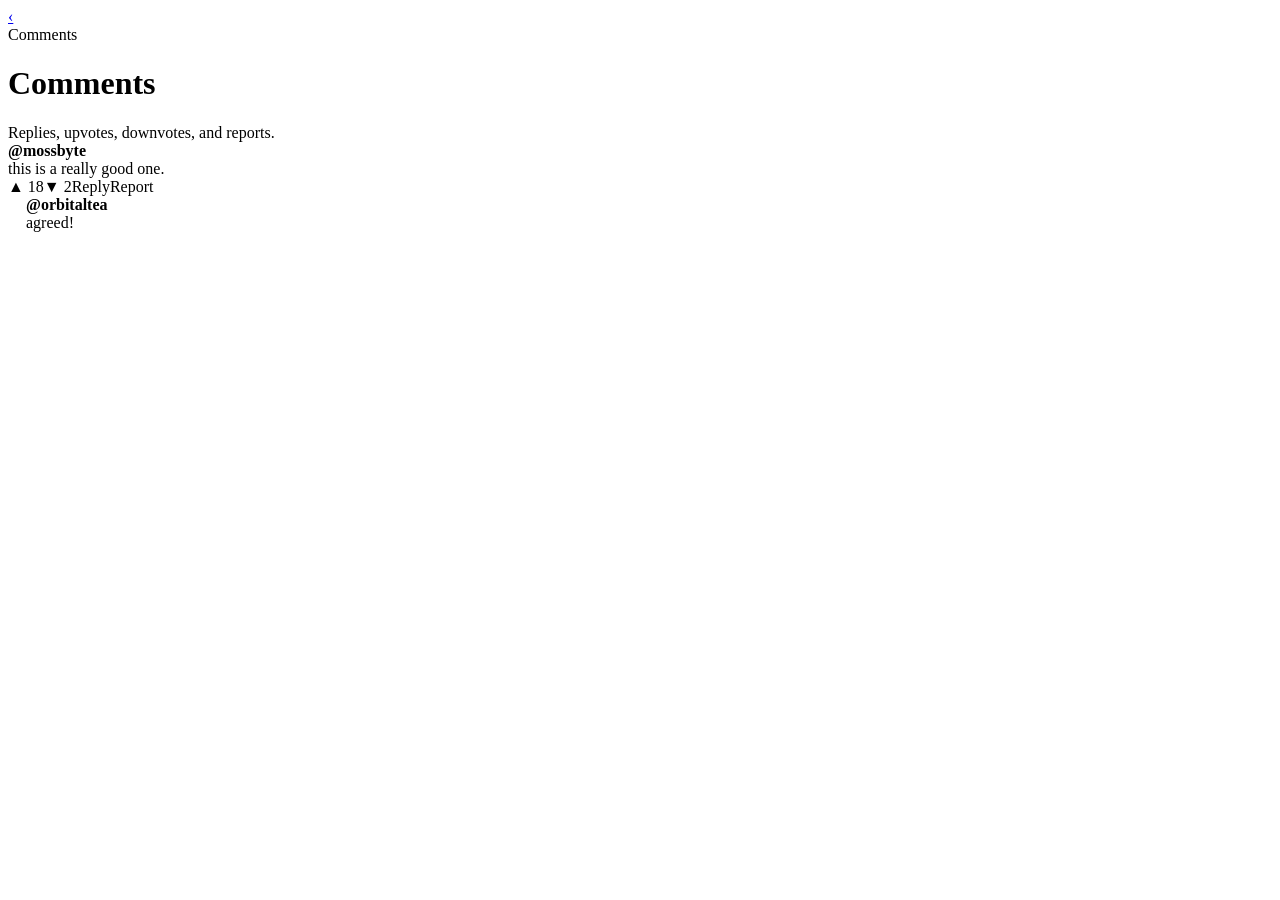
==== comments.html @ 83d57542 "Build separate page-based UI skeleton" ====
<!doctype html><html lang="en"><head><meta charset="utf-8"><meta name="viewport" content="width=device-width,initial-scale=1"><title>Comments · Social Media Thing</title><link rel="stylesheet" href="styles.css"></head><body><header class="top"><a class="ico" href="post.html">‹</a><div class="brand">Comments</div></header><main><div class="head"><div><h1>Comments</h1><div class="muted">Replies, upvotes, downvotes, and reports.</div></div></div><div class="notice"><b>@mossbyte</b><br>this is a really good one.<div class="tabs"><span class="pill">▲ 18</span><span class="pill">▼ 2</span><span class="pill">Reply</span><span class="pill">Report</span></div></div><div class="notice" style="margin-left:18px"><b>@orbitaltea</b><br>agreed!</div></main></body></html>
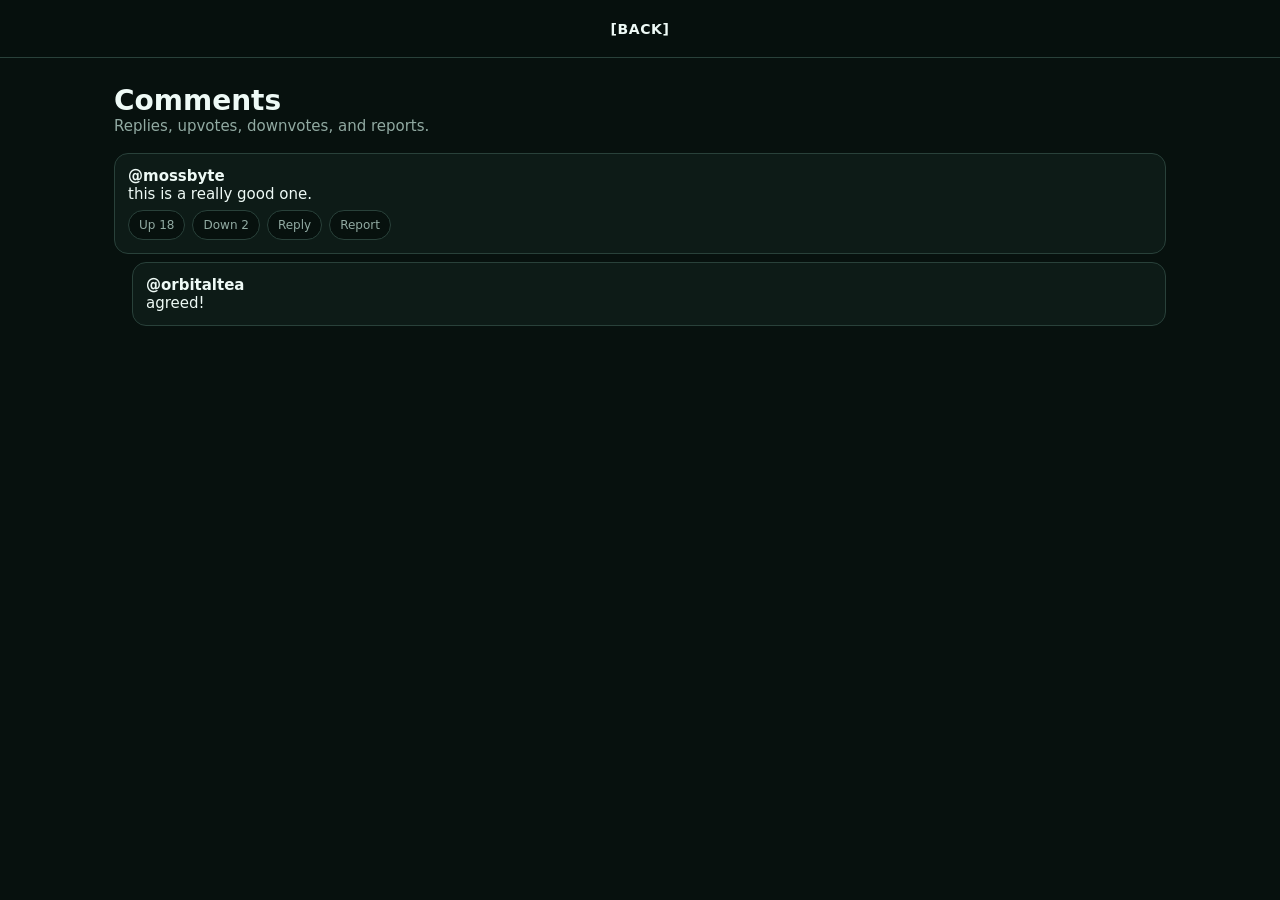
==== commit 737a21e7: "Replace emoji and symbol placeholders with readable text in comments.html" ====
--- a/comments.html
+++ b/comments.html
@@ -1 +1 @@
-<!doctype html><html lang="en"><head><meta charset="utf-8"><meta name="viewport" content="width=device-width,initial-scale=1"><title>Comments · Social Media Thing</title><link rel="stylesheet" href="styles.css"></head><body><header class="top"><a class="ico" href="post.html">‹</a><div class="brand">Comments</div></header><main><div class="head"><div><h1>Comments</h1><div class="muted">Replies, upvotes, downvotes, and reports.</div></div></div><div class="notice"><b>@mossbyte</b><br>this is a really good one.<div class="tabs"><span class="pill">▲ 18</span><span class="pill">▼ 2</span><span class="pill">Reply</span><span class="pill">Report</span></div></div><div class="notice" style="margin-left:18px"><b>@orbitaltea</b><br>agreed!</div></main></body></html>+<!doctype html><html lang="en"><head><meta charset="utf-8"><meta name="viewport" content="width=device-width,initial-scale=1"><title>Comments</title><link rel="stylesheet" href="styles.css"></head><body><header class="top"><a class="ico" href="post.html">[BACK]</a><div class="brand">Comments</div></header><main><div class="head"><div><h1>Comments</h1><div class="muted">Replies, upvotes, downvotes, and reports.</div></div></div><div class="notice"><b>@mossbyte</b><br>this is a really good one.<div class="tabs"><span class="pill">Up 18</span><span class="pill">Down 2</span><span class="pill">Reply</span><span class="pill">Report</span></div></div><div class="notice" style="margin-left:18px"><b>@orbitaltea</b><br>agreed!</div></main></body></html>
--- a/styles.css
+++ b/styles.css
@@ -0,0 +1,64 @@
+:root{--bg:#07110e;--panel:#0d1b17;--line:#29413a;--text:#eefaf6;--muted:#91aaa2;--teal:#00ffc8;--pink:#ff4d91}
+*{box-sizing:border-box}
+html{background:var(--bg)}
+body{margin:0;background:var(--bg);color:var(--text);font:15px system-ui,sans-serif;overflow-x:hidden}
+a,button{color:inherit;font:inherit}
+a{text-decoration:none}
+.top{position:sticky;top:0;z-index:10;display:flex;align-items:stretch;padding:0;height:58px;background:#07110ef2;border-bottom:1px solid var(--line);backdrop-filter:blur(12px)}
+.nav{display:flex;align-items:stretch;width:100%;max-width:none;margin:0}
+.navlink,.top>.ico{height:58px;display:flex;align-items:center;justify-content:center;flex:1 1 0;min-width:0;border:0;border-left:1px solid var(--line);background:none;font-size:14px;font-weight:700;letter-spacing:.04em;text-transform:uppercase;white-space:nowrap}
+.navlink:first-child,.top>.ico:first-child{border-left:0}
+.navspacer{display:none}
+.navlabel{display:none}
+.ico{display:flex;align-items:center;justify-content:center}
+.brand{display:none}
+main{max-width:1100px;margin:auto;padding:18px 12px 70px}
+.head{display:flex;align-items:end;justify-content:space-between;gap:10px;margin:8px 0 18px}
+.head h1{margin:0;font-size:28px}
+.muted{color:var(--muted)}
+.profile{display:flex;gap:13px;align-items:center;padding:18px;border:1px solid var(--line);border-radius:20px;background:radial-gradient(circle at 15% 20%,#00ffc833,transparent 35%),radial-gradient(circle at 85% 80%,#ff4d9133,transparent 35%),var(--panel)}
+.avatar{width:62px;height:62px;border-radius:50%;background:linear-gradient(135deg,var(--teal),#143c32 48%,var(--pink));border:2px solid var(--teal)}
+.stats,.tabs{display:flex;gap:7px;flex-wrap:wrap;margin-top:7px}
+.pill,.tab{padding:7px 10px;border:1px solid var(--line);border-radius:999px;background:#07110e;font-size:12px;color:var(--muted)}
+.bar{padding:12px 14px;border:1px solid var(--line);border-radius:18px;background:linear-gradient(#15271f,#0b1713);display:flex;gap:14px;align-items:center;margin:18px 0}
+.barlink{padding:6px 10px;color:var(--text);opacity:.9}
+.barlink:hover{color:var(--teal)}
+.bar .bell{margin-left:auto}
+.grid{columns:2 150px;column-gap:10px}
+.card{display:block;width:100%;break-inside:avoid;margin:0 0 10px;border:1px solid var(--line);border-radius:14px;overflow:hidden;background:var(--panel)}
+.media{height:190px;background:linear-gradient(135deg,var(--teal),#123b31 48%,var(--pink))}
+.tall{height:250px}
+.wide{height:145px}
+.cardbody{padding:10px}
+.cardbody small{display:block;color:var(--muted);margin-top:4px}
+.collections{display:grid;grid-template-columns:repeat(2,1fr);gap:10px}
+.collection{min-height:120px;padding:15px;border:1px solid var(--line);border-radius:17px;background:var(--panel)}
+.primary{display:inline-block;border:0;border-radius:11px;padding:11px 15px;background:var(--teal);color:#00140f;font-weight:800}
+.field{display:grid;gap:6px;margin:14px 0}
+.field input,.field textarea,.field select{width:100%;padding:11px;border-radius:11px;border:1px solid var(--line);background:#081510;color:var(--text)}
+.setting{display:flex;justify-content:space-between;width:100%;padding:15px 0;border:0;border-bottom:1px solid var(--line);background:none;text-align:left;color:inherit}
+.setting small{display:block;color:var(--muted);margin-top:4px}
+.danger{color:#ff5d6c}
+.viewer{min-height:calc(100vh - 58px);background:radial-gradient(circle at 50% 25%,#14352c,#030806 65%)}
+.hero{min-height:58vh;display:grid;place-items:center;padding:20px}
+.heroimg{width:min(92vw,760px);aspect-ratio:4/3;border-radius:12px;background:linear-gradient(135deg,var(--teal),#143d33 45%,var(--pink));box-shadow:0 20px 70px #000b}
+.info{max-width:900px;margin:auto;padding:18px 14px 60px;background:#07110ef2;border-top:1px solid var(--line)}
+.actions{display:flex;gap:8px;padding:12px 0;border-block:1px solid var(--line);margin-top:15px}
+.action{flex:1;min-width:0;height:46px;display:grid;place-items:center;border:1px solid var(--line);border-radius:13px;background:var(--panel);font-size:13px;font-weight:700;letter-spacing:.04em}
+.tree{height:420px;border:1px solid var(--line);border-radius:20px;position:relative;background:radial-gradient(circle,#15372d,#07110e 68%)}
+.node{position:absolute;padding:10px 12px;border:1px solid var(--teal);border-radius:999px;background:#071a15}
+.center{left:50%;top:50%;transform:translate(-50%,-50%)}
+.n1{left:12%;top:20%}
+.n2{right:12%;top:23%}
+.n3{left:10%;bottom:20%}
+.n4{right:10%;bottom:22%}
+.notice{padding:13px;border:1px solid var(--line);border-radius:14px;background:var(--panel);margin:8px 0}
+.upload{height:280px;border-radius:14px;display:grid;place-items:center;border:1px dashed var(--teal);color:var(--muted)}
+.shelf-title{margin:30px 0 12px}
+.shelf-flow{display:grid;gap:12px}
+.shelf-section{padding:14px;border-top:1px solid var(--line)}
+.shelf-section h3{margin:0 0 10px}
+.shelf-items{display:grid;grid-template-columns:repeat(2,1fr);gap:10px}
+.compact{min-height:0}
+.compact .media{height:120px}
+@media(min-width:760px){.grid{columns:4 170px}.collections{grid-template-columns:repeat(4,1fr)}.shelf-items{grid-template-columns:repeat(4,1fr)}main{padding-inline:24px}}
